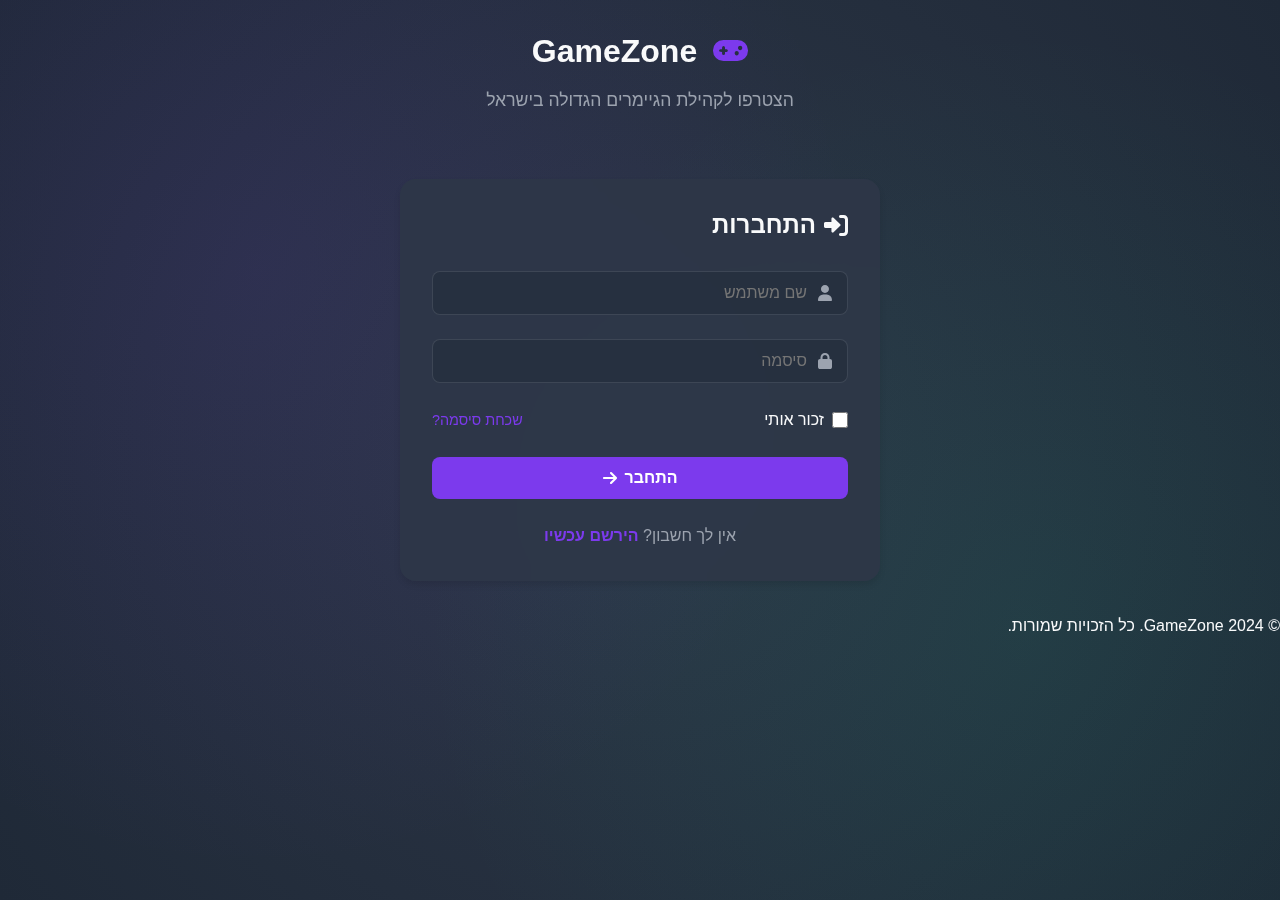
==== Main/main_html/index.html @ 8b444ac3 "LogicGame changes" ====
<!-- index.html -->
<!DOCTYPE html>
<html dir="rtl" lang="he">
<head>
    <meta charset="UTF-8">
    <meta name="viewport" content="width=device-width, initial-scale=1.0">
    <title>GameZone | אתר המשחקים המוביל</title>
    <link rel="stylesheet" href="../main_css/styles.css">
    <link rel="stylesheet" href="https://cdnjs.cloudflare.com/ajax/libs/font-awesome/6.0.0/css/all.min.css">
</head>
<body class="login-page">
    <div class="particles-background"></div>
    <div class="container">
        <header class="site-header">
            <div class="logo-container">
                <i class="fas fa-gamepad logo-icon"></i>
                <h1>GameZone</h1>
            </div>
            <p class="tagline">הצטרפו לקהילת הגיימרים הגדולה בישראל</p>
        </header>
        
        <main class="main-content">
            <div class="auth-container">
                <div class="form-wrapper">
                    <form id="login-form" class="auth-form">
                        <h2><i class="fas fa-sign-in-alt"></i> התחברות</h2>
                        
                        <div class="form-group">
                            <div class="input-with-icon">
                                <i class="fas fa-user"></i>
                                <input type="text" id="username" placeholder="שם משתמש" required>
                            </div>
                        </div>
                        
                        <div class="form-group">
                            <div class="input-with-icon">
                                <i class="fas fa-lock"></i>
                                <input type="password" id="password" placeholder="סיסמה" required>
                            </div>
                        </div>

                        <div class="form-options">
                            <label class="remember-me">
                                <input type="checkbox" id="remember">
                                <span>זכור אותי</span>
                            </label>
                            <a href="#" class="forgot-password">שכחת סיסמה?</a>
                        </div>

                        <button type="submit" class="btn-primary">
                            <span>התחבר</span>
                            <i class="fas fa-arrow-right"></i>
                        </button>
                        
                        <div class="auth-links">
                            <p>אין לך חשבון? <a href="../main_html/register.html" class="register-link">הירשם עכשיו</a></p>
                        </div>
                    </form>
                </div>
            </div>
        </main>
    </div>

    <footer class="site-footer">
        <div class="footer-content">
            <p>&copy; 2024 GameZone. כל הזכויות שמורות.</p>
        </div>
    </footer>

    <script src="../main_js/main.js"></script>
    <script src="../main_js/utils.js"></script>
</body>
</html>
---- Main/main_css/styles.css ----
/* styles.css */
:root {
    --primary-color: #7C3AED;
    --primary-hover: #6D28D9;
    --secondary-color: #10B981;
    --background-dark: #1F2937;
    --background-light: #F3F4F6;
    --text-primary: #F9FAFB;
    --text-secondary: #9CA3AF;
    --danger-color: #EF4444;
    --success-color: #10B981;
    --warning-color: #F59E0B;
    --card-bg: #2D3748;
}

/* Reset & Base Styles */
* {
    margin: 0;
    padding: 0;
    box-sizing: border-box;
}

body {
    font-family: 'Segoe UI', Tahoma, Geneva, Verdana, sans-serif;
    line-height: 1.6;
    color: var(--text-primary);
    background-color: var(--background-dark);
}

/* Particles Background Animation */
.particles-background {
    position: fixed;
    top: 0;
    left: 0;
    width: 100%;
    height: 100%;
    z-index: -1;
    background: radial-gradient(circle at center, #2D3748 0%, #1F2937 100%);
}

.particles-background::before {
    content: '';
    position: absolute;
    width: 100%;
    height: 100%;
    background-image: 
        radial-gradient(circle at 20% 30%, rgba(124, 58, 237, 0.1) 0%, transparent 50%),
        radial-gradient(circle at 80% 70%, rgba(16, 185, 129, 0.1) 0%, transparent 50%);
    animation: pulse 10s ease-in-out infinite alternate;
}

@keyframes pulse {
    0% { opacity: 0.5; }
    100% { opacity: 1; }
}

/* Typography */
h1, h2, h3 {
    font-weight: 700;
    line-height: 1.2;
}

/* Header Styles */
.site-header {
    text-align: center;
    padding: 2rem 0;
}

.logo-container {
    display: flex;
    align-items: center;
    justify-content: center;
    gap: 1rem;
    margin-bottom: 1rem;
}

.logo-icon {
    font-size: 2.5rem;
    color: var(--primary-color);
}

.tagline {
    color: var(--text-secondary);
    font-size: 1.1rem;
}

/* Form Styles */
.auth-container {
    max-width: 480px;
    margin: 2rem auto;
}

.form-wrapper {
    background: rgba(45, 55, 72, 0.95);
    border-radius: 1rem;
    padding: 2rem;
    box-shadow: 0 4px 6px rgba(0, 0, 0, 0.1);
    backdrop-filter: blur(10px);
}

.auth-form h2 {
    margin-bottom: 2rem;
    display: flex;
    align-items: center;
    gap: 0.5rem;
}

.form-group {
    margin-bottom: 1.5rem;
}

.input-with-icon {
    position: relative;
}

.input-with-icon i {
    position: absolute;
    right: 1rem;
    top: 50%;
    transform: translateY(-50%);
    color: var(--text-secondary);
}

.input-with-icon input {
    width: 100%;
    padding: 0.75rem 2.5rem 0.75rem 1rem;
    border: 1px solid rgba(156, 163, 175, 0.2);
    border-radius: 0.5rem;
    background: rgba(31, 41, 55, 0.5);
    color: var(--text-primary);
    font-size: 1rem;
    transition: all 0.3s ease;
}

.input-with-icon input:focus {
    outline: none;
    border-color: var(--primary-color);
    box-shadow: 0 0 0 2px rgba(124, 58, 237, 0.2);
}
/* Auth Links */
.auth-links {
    margin-top: 1.5rem;
    text-align: center;
    color: var(--text-secondary);
}

.register-link , .auth-links a ,.terms-checkbox span a{
    color: var(--primary-color);
    text-decoration: none;
    font-weight: 600;
}

.register-link:hover , .terms-checkbox span a:hover ,  .auth-links a:hover {
    text-decoration: underline;
}


/* General design for each CHECKBOX */
input[type="checkbox"] {
    width: 1rem;
    height: 1rem;
    accent-color: var(--primary-color);
}


/* Button Styles */
.btn-primary {
    width: 100%;
    padding: 0.75rem 1.5rem;
    background: var(--primary-color);
    color: white;
    border: none;
    border-radius: 0.5rem;
    font-size: 1rem;
    font-weight: 600;
    cursor: pointer;
    display: flex;
    align-items: center;
    justify-content: center;
    gap: 0.5rem;
    transition: all 0.3s ease;
}

.btn-primary:hover {
    background: var(--primary-hover);
    transform: translateY(-1px);
}

/* Games Page Styles */
/* Navigation Styles - Updated */
.game-nav {
    background: rgba(45, 55, 72, 0.95);
    padding: 1.25rem 2.5rem;
    backdrop-filter: blur(10px);
    position: sticky;
    top: 0;
    z-index: 100;
    border-bottom: 1px solid rgba(156, 163, 175, 0.1);
}

.nav-content {
    max-width: 1200px;
    margin: 0 auto;
    display: flex;
    justify-content: space-between;
    align-items: center;
}

/* Logo Section */
.logo-container {
    display: flex;
    align-items: center;
    gap: 1rem;
}

.logo-container .logo-icon {
    font-size: 1.75rem;
    color: var(--primary-color);
}

.logo-container span {
    font-size: 1.25rem;
    font-weight: 600;
    color: var(--text-primary);
}

/* User Section */
.user-section {
    display: flex;
    align-items: center;
    gap: 3rem;
}

.user-info {
    display: flex;
    align-items: center;
    gap: 1rem;
    padding: 0.5rem 1rem;
    background: rgba(31, 41, 55, 0.3);
    border-radius: 2rem;
}

.user-info i {
    color: var(--primary-color);
    font-size: 1.25rem;
}

.user-info span {
    color: var(--text-primary);
    font-weight: 500;
}

/* Stats Section */
.user-stats {
    display: flex;
    gap: 2rem;
}

.stat {
    display: flex;
    align-items: center;
    gap: 0.75rem;
    color: var(--text-secondary);
    font-size: 1rem;
    padding: 0.5rem;
    transition: all 0.3s ease;
}

.stat:hover {
    color: var(--text-primary);
}

.stat i {
    font-size: 1.1rem;
}

/* Logout Button */
.btn-logout {
    background: rgba(239, 68, 68, 0.1);
    border: none;
    color: var(--text-secondary);
    cursor: pointer;
    padding: 0.75rem;
    border-radius: 0.75rem;
    transition: all 0.3s ease;
    display: flex;
    align-items: center;
    justify-content: center;
}

.btn-logout i {
    font-size: 1.1rem;
}

.btn-logout:hover {
    color: var(--danger-color);
    background: rgba(239, 68, 68, 0.2);
    transform: translateY(-1px);
}

/* Responsive Design */
@media (max-width: 768px) {
    .game-nav {
        padding: 1rem;
    }

    .nav-content {
        gap: 1.5rem;
    }

    .user-section {
        gap: 1.5rem;
    }

    .user-stats {
        gap: 1rem;
    }
    
    .stat {
        font-size: 0.9rem;
    }
}

@media (max-width: 576px) {
    .nav-content {
        flex-direction: column;
        gap: 1rem;
    }

    .user-section {
        width: 100%;
        justify-content: space-between;
    }
}


/* Games Grid Layout */
.games-main {
    max-width: 1200px;
    margin: 2rem auto;
    padding: 0 2rem;
}

.games-grid {
    display: grid;
    grid-template-columns: repeat(auto-fit, minmax(300px, 1fr));
    gap: 2rem;
    padding: 1rem;
}


/* Game Cards */
.game-card {
    background: var(--card-bg);
    border-radius: 1rem;
    overflow: hidden;
    transition: all 0.3s ease;
    position: relative;
}

.game-card:hover {
    transform: translateY(-5px);
    box-shadow: 0 10px 20px rgba(0, 0, 0, 0.2);
}

.game-header {
    padding: 1.5rem;
    border-bottom: 1px solid rgba(156, 163, 175, 0.1);
}

.game-header h2 {
    margin-bottom: 1rem;
    font-size: 1.25rem;
}

.game-stats {
    display: flex;
    gap: 1rem;
    font-size: 0.875rem;
    color: var(--text-secondary);
}

.game-stats span {
    display: flex;
    align-items: center;
    gap: 0.5rem;
}

.game-preview {
    position: relative;
    width: 100%;
    height: 200px;
    overflow: hidden;
}

.game-preview img {
    width: 100%;
    height: 100%;
    object-fit: cover;
    transition: all 0.3s ease;
}

.btn-play {
    position: absolute;
    top: 50%;
    left: 50%;
    transform: translate(-50%, -50%) scale(0.9);
    background: var(--primary-color);
    color: white;
    padding: 0.75rem 1.5rem;
    border: none;
    border-radius: 2rem;
    font-weight: 600;
    cursor: pointer;
    display: flex;
    align-items: center;
    gap: 0.5rem;
    opacity: 0;
    transition: all 0.3s ease;
}

.game-card:hover .btn-play {
    opacity: 1;
    transform: translate(-50%, -50%) scale(1);
}

.game-card:hover .game-preview img {
    transform: scale(1.1);
    filter: blur(2px);
}

/* Coming Soon Cards */
.game-card.coming-soon {
    opacity: 0.7;
}

.game-preview.blur img {
    filter: blur(4px);
}

.coming-soon-overlay {
    position: absolute;
    top: 0;
    left: 0;
    width: 100%;
    height: 100%;
    display: flex;
    flex-direction: column;
    align-items: center;
    justify-content: center;
    gap: 1rem;
    background: rgba(31, 41, 55, 0.7);
    color: var(--text-primary);
}

.coming-soon-overlay i {
    font-size: 2rem;
    animation: pulse 2s infinite;
}

/* Game Difficulty Indicators */
.difficulty {
    padding: 0.25rem 0.5rem;
    border-radius: 1rem;
    font-size: 0.8rem;
}

.difficulty i {
    color: var(--success-color);
}

/* Responsive Design */
@media (max-width: 768px) {
    .games-grid {
        grid-template-columns: 1fr;
        gap: 1rem;
    }

    .nav-content {
        flex-direction: column;
        gap: 1rem;
    }

    .user-section {
        width: 100%;
        justify-content: space-between;
    }
}

/* Animations */
@keyframes pulse {
    0% { opacity: 0.6; transform: scale(0.95); }
    50% { opacity: 1; transform: scale(1.05); }
    100% { opacity: 0.6; transform: scale(0.95); }
}

/* Form Options */
.form-options {
    display: flex;
    justify-content: space-between;
    align-items: center;
    margin-bottom: 1.5rem;
}

.remember-me , .terms-checkbox {
    display: flex;
    align-items: center;
    gap: 0.5rem;
    cursor: pointer;
}


.forgot-password {
    color: var(--primary-color);
    text-decoration: none;
    font-size: 0.9rem;
}

.forgot-password:hover {
    text-decoration: underline;
}



/* Loading States */
.loading {
    position: relative;
}

.loading::after {
    content: '';
    position: absolute;
    top: 0;
    left: 0;
    width: 100%;
    height: 100%;
    background: linear-gradient(90deg, transparent, rgba(255, 255, 255, 0.1), transparent);
    animation: loading 1.5s infinite;
}

@keyframes loading {
    0% { transform: translateX(-100%); }
    100% { transform: translateX(100%); }
}

/* Toast Notifications */
.toast {
    position: fixed;
    bottom: 2rem;
    right: 2rem;
    padding: 1rem 2rem;
    border-radius: 0.5rem;
    background: var(--card-bg);
    color: var(--text-primary);
    box-shadow: 0 4px 6px rgba(0, 0, 0, 0.1);
    display: flex;
    align-items: center;
    gap: 0.5rem;
    transform: translateY(100%);
    opacity: 0;
    transition: all 0.3s ease;
}

.toast.show {
    transform: translateY(0);
    opacity: 1;
}

.toast.success {
    border-right: 4px solid var(--success-color);
}

.toast.error {
    border-right: 4px solid var(--danger-color);
}
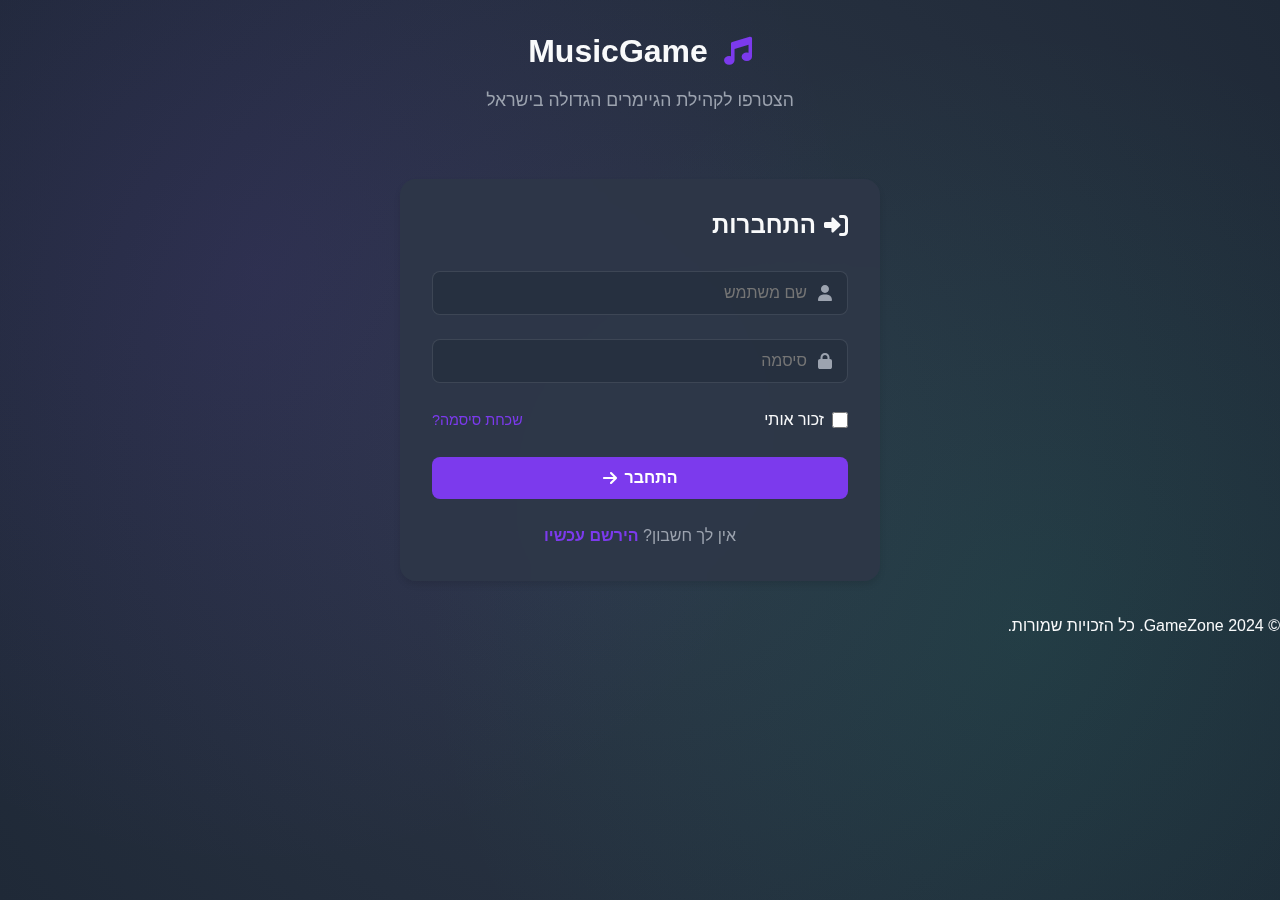
==== commit 862672ae: "changes in piano game" ====
--- a/Main/main_html/index.html
+++ b/Main/main_html/index.html
@@ -4,7 +4,7 @@
 <head>
     <meta charset="UTF-8">
     <meta name="viewport" content="width=device-width, initial-scale=1.0">
-    <title>GameZone | אתר המשחקים המוביל</title>
+    <title>MusicGame | אתר המשחקים המוביל</title>
     <link rel="stylesheet" href="../main_css/styles.css">
     <link rel="stylesheet" href="https://cdnjs.cloudflare.com/ajax/libs/font-awesome/6.0.0/css/all.min.css">
 </head>
@@ -13,8 +13,8 @@
     <div class="container">
         <header class="site-header">
             <div class="logo-container">
-                <i class="fas fa-gamepad logo-icon"></i>
-                <h1>GameZone</h1>
+                <i class="fas fa-music logo-icon"></i>
+                <h1>MusicGame</h1>
             </div>
             <p class="tagline">הצטרפו לקהילת הגיימרים הגדולה בישראל</p>
         </header>
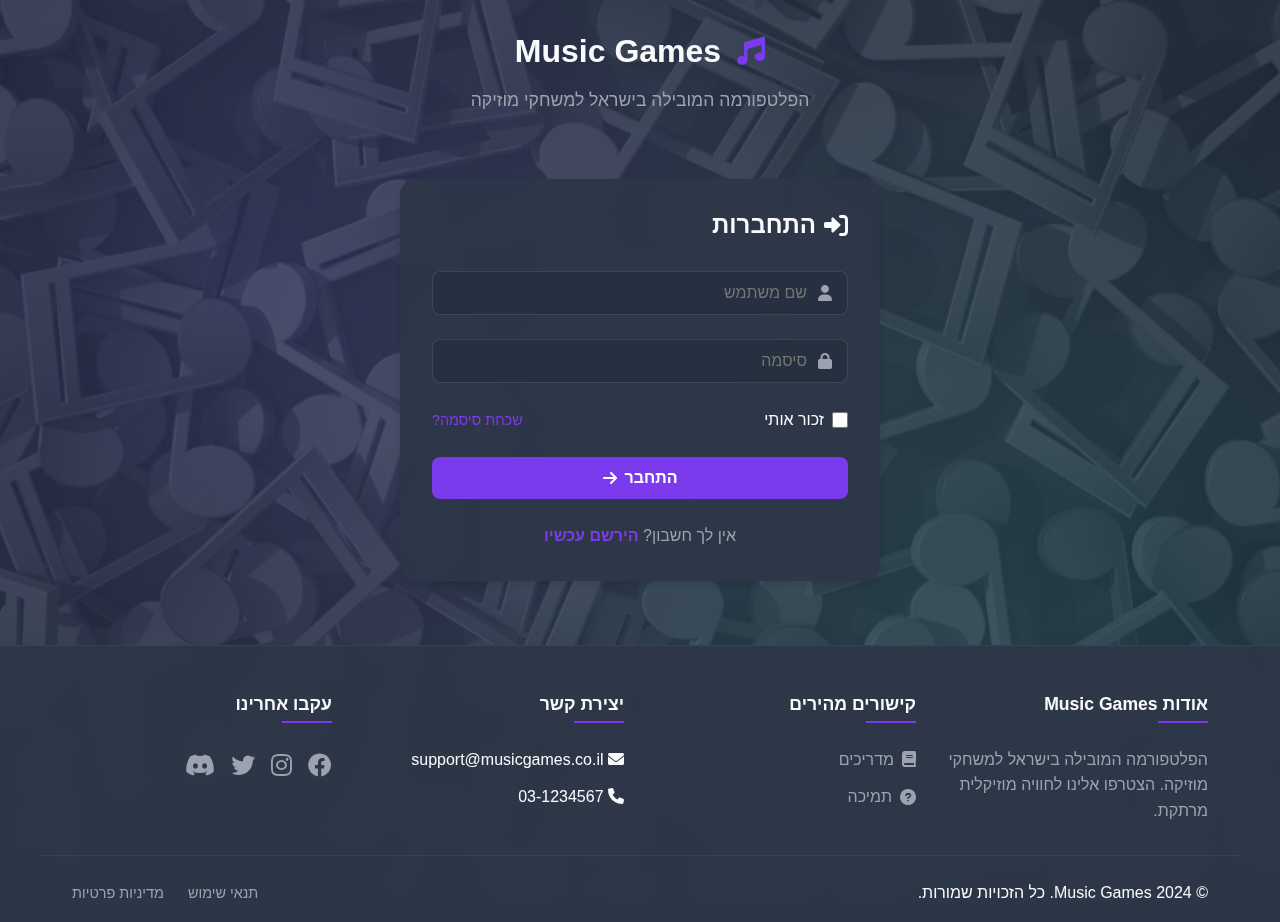
==== commit a5128227: "final project changes + Documentation" ====
--- a/Main/main_html/index.html
+++ b/Main/main_html/index.html
@@ -1,3 +1,5 @@
+<!--Tehila David-->
+<!--Hila Nir-->
 <!-- index.html -->
 <!DOCTYPE html>
 <html dir="rtl" lang="he">
@@ -10,13 +12,15 @@
 </head>
 <body class="login-page">
     <div class="particles-background"></div>
+    <div class="background-image"></div>
+    <div class="background-overlay"></div>
     <div class="container">
         <header class="site-header">
             <div class="logo-container">
                 <i class="fas fa-music logo-icon"></i>
-                <h1>MusicGame</h1>
+                <h1>Music Games</h1>
             </div>
-            <p class="tagline">הצטרפו לקהילת הגיימרים הגדולה בישראל</p>
+            <p class="tagline">הפלטפורמה המובילה בישראל למשחקי מוזיקה</p>
         </header>
         
         <main class="main-content">
@@ -62,12 +66,54 @@
     </div>
 
     <footer class="site-footer">
-        <div class="footer-content">
-            <p>&copy; 2024 GameZone. כל הזכויות שמורות.</p>
+        <div class="footer-container">
+           
+            <div class="footer-section">
+                <h3>אודות Music Games</h3>
+                <p>הפלטפורמה המובילה בישראל למשחקי מוזיקה. הצטרפו אלינו לחוויה מוזיקלית מרתקת.</p>
+            </div>
+    
+            <div class="footer-section">
+                <h3>קישורים מהירים</h3>
+                <ul>
+                    <li><a href="#"><i class="fas fa-book"></i> מדריכים</a></li>
+                    <li><a href="#"><i class="fas fa-question-circle"></i> תמיכה</a></li>
+                </ul>
+            </div>
+    
+           
+            <div class="footer-section">
+                <h3>יצירת קשר</h3>
+                <ul>
+                    <li><i class="fas fa-envelope"></i> support@musicgames.co.il</li>
+                    <li><i class="fas fa-phone"></i> 03-1234567</li>
+                </ul>
+            </div>
+    
+          
+            <div class="footer-section">
+                <h3>עקבו אחרינו</h3>
+                <div class="social-links">
+                    <a href="#" title="פייסבוק"><i class="fab fa-facebook"></i></a>
+                    <a href="#" title="אינסטגרם"><i class="fab fa-instagram"></i></a>
+                    <a href="#" title="טוויטר"><i class="fab fa-twitter"></i></a>
+                    <a href="#" title="דיסקורד"><i class="fab fa-discord"></i></a>
+                </div>
+            </div>
+        </div>
+    
+       
+        <div class="footer-bottom">
+            <p>&copy; 2024 Music Games. כל הזכויות שמורות.</p>
+            <div class="footer-legal">
+                <a href="#">תנאי שימוש</a>
+                <a href="#">מדיניות פרטיות</a>
+            </div>
         </div>
     </footer>
 
+    
+    <script src="../main_js/utils.js"></script>
     <script src="../main_js/main.js"></script>
-    <script src="../main_js/utils.js"></script>
 </body>
 </html>
--- a/Main/main_css/styles.css
+++ b/Main/main_css/styles.css
@@ -28,15 +28,34 @@
 }
 
 /* Particles Background Animation */
+
+/* שינוי הרקע הקיים */
 .particles-background {
     position: fixed;
     top: 0;
     left: 0;
     width: 100%;
     height: 100%;
+    z-index: -2;  /* שינוי ל -2 כדי שיהיה מתחת לתמונת הרקע */
+    background: radial-gradient(circle at center, #2D3748 0%, #1F2937 100%);
+}
+
+/* הוספת שכבת תמונת רקע חדשה */
+.background-image {
+    position: fixed;
+    top: 0;
+    left: 0;
+    width: 100%;
+    height: 100%;
     z-index: -1;
-    background: radial-gradient(circle at center, #2D3748 0%, #1F2937 100%);
-}
+    background-image: url('../general_pictures/3.png');
+    background-size: cover;
+    background-position: center;
+    background-repeat: no-repeat;
+    opacity: 0.15;  /* שקיפות נמוכה כדי שלא תשתלט */
+    mix-blend-mode: luminosity;  /* אפקט ערבוב עם הרקע */
+}
+
 
 .particles-background::before {
     content: '';
@@ -398,7 +417,9 @@
     height: 100%;
     object-fit: cover;
     transition: all 0.3s ease;
-}
+    border-radius: 15px;
+}
+
 
 .btn-play {
     position: absolute;
@@ -574,3 +595,125 @@
     border-right: 4px solid var(--danger-color);
 }
 
+.site-footer {
+    background: rgba(45, 55, 72, 0.95);
+    backdrop-filter: blur(10px);
+    padding: 3rem 0 1rem;
+    margin-top: 4rem;
+    border-top: 1px solid rgba(156, 163, 175, 0.1);
+}
+
+.footer-container {
+    max-width: 1200px;
+    margin: 0 auto;
+    padding: 0 2rem;
+    display: grid;
+    grid-template-columns: repeat(auto-fit, minmax(250px, 1fr));
+    gap: 2rem;
+}
+
+.footer-section h3 {
+    color: var(--text-primary);
+    margin-bottom: 1.5rem;
+    font-size: 1.1rem;
+    position: relative;
+    padding-bottom: 0.5rem;
+}
+
+.footer-section h3::after {
+    content: '';
+    position: absolute;
+    bottom: 0;
+    right: 0;
+    width: 50px;
+    height: 2px;
+    background: var(--primary-color);
+}
+
+.footer-section p {
+    color: var(--text-secondary);
+    line-height: 1.6;
+}
+
+.footer-section ul {
+    list-style: none;
+    padding: 0;
+}
+
+.footer-section ul li {
+    margin-bottom: 0.75rem;
+}
+
+.footer-section ul li a {
+    color: var(--text-secondary);
+    text-decoration: none;
+    transition: color 0.3s ease;
+    display: flex;
+    align-items: center;
+    gap: 0.5rem;
+}
+
+.footer-section ul li a:hover {
+    color: var(--primary-color);
+}
+
+.social-links {
+    display: flex;
+    gap: 1rem;
+}
+
+.social-links a {
+    color: var(--text-secondary);
+    font-size: 1.5rem;
+    transition: all 0.3s ease;
+}
+
+.social-links a:hover {
+    color: var(--primary-color);
+    transform: translateY(-3px);
+}
+
+.footer-bottom {
+    max-width: 1200px;
+    margin: 2rem auto 0;
+    padding: 1.5rem 2rem 0;
+    border-top: 1px solid rgba(156, 163, 175, 0.1);
+    display: flex;
+    justify-content: space-between;
+    align-items: center;
+    flex-wrap: wrap;
+    gap: 1rem;
+}
+
+.footer-legal {
+    display: flex;
+    gap: 1.5rem;
+}
+
+.footer-legal a {
+    color: var(--text-secondary);
+    text-decoration: none;
+    font-size: 0.9rem;
+    transition: color 0.3s ease;
+}
+
+.footer-legal a:hover {
+    color: var(--primary-color);
+}
+
+/* Responsive*/
+@media (max-width: 768px) {
+    .footer-bottom {
+        flex-direction: column;
+        text-align: center;
+    }
+    
+    .footer-legal {
+        justify-content: center;
+    }
+
+    .footer-section h3::after {
+        right: 50%;
+        transform: translateX(50%);
+    }
+}
